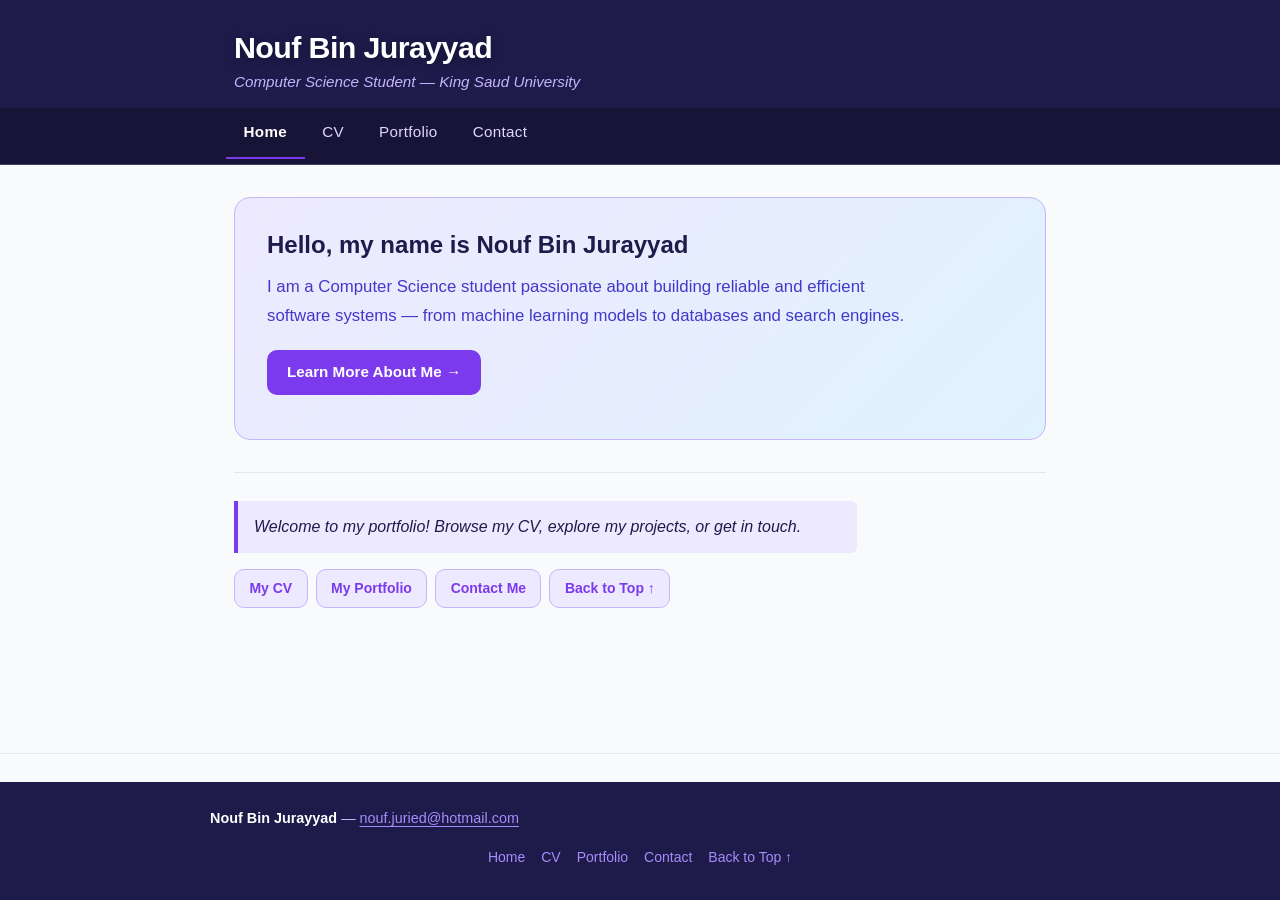
==== hw3/index.html @ 1300a274 "Add files via upload" ====
<!DOCTYPE html>
<html lang="en">
<head>
  <meta charset="UTF-8" />
  <meta name="viewport" content="width=device-width, initial-scale=1.0" />
  <title>Nouf Bin Jurayyad — Portfolio</title>
  <meta name="description" content="Portfolio homepage for Nouf Bin Jurayyad, Computer Science student at King Saud University." />
  <link rel="stylesheet" href="styles.css" />
</head>
<body>

  <a href="#main-content">Skip to main content</a>
  <span id="top"></span>

  <header role="banner">
    <hgroup>
      <h1>Nouf Bin Jurayyad</h1>
      <p>Computer Science Student &mdash; King Saud University</p>
    </hgroup>
    <nav role="navigation" aria-label="Primary navigation">
      <ul>
        <li><a href="index.html" aria-current="page"><strong>Home</strong></a></li>
        <li><a href="cv.html">CV</a></li>
        <li><a href="projects.html">Portfolio</a></li>
        <li><a href="contact.html">Contact</a></li>
      </ul>
    </nav>
    <hr />
  </header>

  <main id="main-content" role="main">

    <section aria-labelledby="hero-heading">
      <h2 id="hero-heading">Hello, my name is Nouf Bin Jurayyad</h2>
      <p>
        I am a Computer Science student passionate about building reliable and efficient
        software systems &mdash; from machine learning models to databases and search engines.
      </p>
      <p>
        <a href="cv.html">Learn More About Me &rarr;</a>
      </p>
    </section>

    <hr />

    <p class="highlight">
      Welcome to my portfolio! Browse my CV, explore my projects, or get in touch.
    </p>

    <nav aria-label="Site shortcuts">
      <ul>
        <li><a href="cv.html">My CV</a></li>
        <li><a href="projects.html">My Portfolio</a></li>
        <li><a href="contact.html">Contact Me</a></li>
        <li><a href="#top">Back to Top &uarr;</a></li>
      </ul>
    </nav>

  </main>

  <hr />

  <footer role="contentinfo">
    <address>
      <p>
        <strong>Nouf Bin Jurayyad</strong> &mdash;
        <a href="mailto:nouf.juried@hotmail.com">nouf.juried@hotmail.com</a>
      </p>
    </address>
    <nav aria-label="Footer navigation">
      <ul>
        <li><a href="index.html">Home</a></li>
        <li><a href="cv.html">CV</a></li>
        <li><a href="projects.html">Portfolio</a></li>
        <li><a href="contact.html">Contact</a></li>
        <li><a href="#top">Back to Top &uarr;</a></li>
      </ul>
    </nav>
  </footer>

</body>
</html>
---- hw3/styles.css ----
/* ============================================================
   styles.css — Nouf Bin Jurayyad Portfolio
   ============================================================ */

/* ── 1. CSS Custom Properties ── */
:root {
  --color-primary:    #7c3aed;      /* violet-600 */
  --color-primary-lt: #ede9fe;      /* violet-100 */
  --color-accent:     #0ea5e9;      /* sky-500 */
  --color-dark:       #1e1b4b;      /* indigo-950 */
  --color-text:       #1e293b;      /* slate-900 */
  --color-muted:      #64748b;      /* slate-500 */
  --color-border:     #e2e8f0;      /* slate-200 */
  --color-bg:         #f8fafc;      /* slate-50  */
  --color-surface:    #ffffff;
  --color-header-bg:  #1e1b4b;

  --font-sans:  "Segoe UI", "Helvetica Neue", Arial, sans-serif;
  --font-mono:  "Fira Code", "Courier New", monospace;

  --radius-sm: 6px;
  --radius-md: 10px;
  --radius-lg: 16px;

  --max-w: 860px;
  --shadow: 0 2px 12px rgba(124, 58, 237, 0.08);
}

/* ── 2. Reset & Base ── */
*, *::before, *::after {
  box-sizing: border-box;
  margin: 0;
  padding: 0;
}

html {
  scroll-behavior: smooth;
  font-size: 16px;
}

body {
  font-family: var(--font-sans);
  font-size: 1rem;
  line-height: 1.75;
  color: var(--color-text);
  background-color: var(--color-bg);
  min-height: 100vh;
  display: flex;
  flex-direction: column;
}

/* ── 3. Skip link ── */
body > a:first-child {
  position: absolute;
  top: -3rem;
  left: 1rem;
  background: var(--color-primary);
  color: #fff;
  padding: 0.4rem 0.8rem;
  border-radius: var(--radius-sm);
  font-size: 0.875rem;
  z-index: 999;
  transition: top 0.2s;
}
body > a:first-child:focus {
  top: 0.5rem;
}

/* ── 4. Typography ── */
h1, h2, h3, h4, h5, h6 {
  font-family: var(--font-sans);
  color: var(--color-dark);
  line-height: 1.25;
  font-weight: 700;
}

h1 { font-size: 2rem; letter-spacing: -0.02em; }
h2 { font-size: 1.6rem; margin-bottom: 0.6rem; text-transform: uppercase; letter-spacing: 0.05em; }
h3 { font-size: 1.25rem; margin-bottom: 0.5rem; }
h4 { font-size: 1.05rem; margin-bottom: 0.4rem; }
h5 { font-size: 0.95rem; font-weight: 600; margin-bottom: 0.3rem; text-transform: capitalize; }

p {
  margin-bottom: 1rem;
  max-width: 70ch;
}

/* text-shadow on page-level h2 headings */
main h2 {
  text-shadow: 1px 1px 0 rgba(124, 58, 237, 0.15);
}

/* ── 5. Links ── */
a {
  color: var(--color-primary);
  text-decoration: underline;
  text-underline-offset: 3px;
  transition: color 0.15s;
}
a:hover, a:focus {
  color: var(--color-accent);
}

/* ── 6. Horizontal Rules ── */
hr {
  border: none;
  border-top: 1.5px solid var(--color-border);
  margin: 1.75rem 0;
}

/* ── 7. Header ── */
header[role="banner"] {
  background-color: var(--color-header-bg);
  color: #fff;
  padding: 0;
}

header[role="banner"] hgroup {
  max-width: var(--max-w);
  margin: 0 auto;
  padding: 1.75rem 1.5rem 0.75rem;
}

header[role="banner"] h1 {
  color: #fff;
  font-size: 1.9rem;
  text-shadow: 0 2px 8px rgba(0, 0, 0, 0.35);
  margin: 0;
}

header[role="banner"] hgroup p {
  color: #c4b5fd;   /* violet-300 */
  font-size: 0.95rem;
  margin: 0.2rem 0 0;
  font-style: italic;
  max-width: none;
}

header[role="banner"] hr {
  border-color: rgba(255, 255, 255, 0.15);
  margin: 0;
}

/* ── 8. Primary Navigation ── */
header nav[aria-label="Primary navigation"] {
  background-color: rgba(0, 0, 0, 0.25);
}

header nav[aria-label="Primary navigation"] ul {
  list-style: none;
  display: flex;
  flex-wrap: wrap;
  gap: 0;
  max-width: var(--max-w);
  margin: 0 auto;
  padding: 0 1rem;
}

header nav[aria-label="Primary navigation"] ul li a {
  display: inline-block;
  padding: 0.7rem 1.1rem;
  color: #e0d9ff;
  text-decoration: none;
  font-size: 0.95rem;
  font-weight: 500;
  letter-spacing: 0.02em;
  border-bottom: 2.5px solid transparent;
  transition: color 0.15s, border-color 0.15s, background 0.15s;
}

header nav[aria-label="Primary navigation"] ul li a:hover,
header nav[aria-label="Primary navigation"] ul li a:focus {
  color: #fff;
  background: rgba(255, 255, 255, 0.07);
  border-bottom-color: #a78bfa;
}

header nav[aria-label="Primary navigation"] ul li a[aria-current="page"],
header nav[aria-label="Primary navigation"] ul li a strong {
  color: #fff;
  border-bottom-color: #7c3aed;
}

/* ── 9. Main Content ── */
main {
  flex: 1;
  max-width: var(--max-w);
  width: 100%;
  margin: 0 auto;
  padding: 2rem 1.5rem 3rem;
}

/* ── 10. Breadcrumb ── */
nav[aria-label="Breadcrumb"] ol {
  display: flex;
  flex-wrap: wrap;
  gap: 0.3rem;
  list-style: none;
  font-size: 0.85rem;
  color: var(--color-muted);
  margin-bottom: 1.5rem;
}
nav[aria-label="Breadcrumb"] ol li + li::before {
  content: "/";
  margin-right: 0.3rem;
  color: var(--color-border);
}
nav[aria-label="Breadcrumb"] a {
  color: var(--color-muted);
  text-decoration: none;
}
nav[aria-label="Breadcrumb"] a:hover {
  color: var(--color-primary);
  text-decoration: underline;
}

/* ── 11. Sections ── */
section {
  margin-bottom: 1.5rem;
}

/* ── 12. Hero Section (#intro via aria-labelledby hero-heading) ── */
section[aria-labelledby="hero-heading"] {
  background: linear-gradient(135deg, var(--color-primary-lt) 0%, #e0f2fe 100%);
  border: 1.5px solid #c4b5fd;
  border-radius: var(--radius-lg);
  padding: 2rem 2rem 1.5rem;
  margin-bottom: 2rem;
}

section[aria-labelledby="hero-heading"] h2 {
  font-size: 1.5rem;
  text-transform: none;
  letter-spacing: 0;
  color: var(--color-dark);
  text-shadow: none;
  margin-bottom: 0.75rem;
}

section[aria-labelledby="hero-heading"] p {
  color: #4338ca;
  font-size: 1.05rem;
  margin-bottom: 1.25rem;
}

section[aria-labelledby="hero-heading"] a {
  display: inline-block;
  background: var(--color-primary);
  color: #fff;
  padding: 0.55rem 1.25rem;
  border-radius: var(--radius-md);
  text-decoration: none;
  font-weight: 600;
  font-size: 0.95rem;
  transition: background 0.2s, transform 0.15s;
}
section[aria-labelledby="hero-heading"] a:hover {
  background: #6d28d9;
  transform: translateY(-1px);
  color: #fff;
}

/* ── 13. .highlight class ── */
.highlight {
  background: var(--color-primary-lt);
  color: var(--color-dark);
  border-left: 4px solid var(--color-primary);
  border-radius: 0 var(--radius-sm) var(--radius-sm) 0;
  padding: 0.75rem 1rem;
  font-style: italic;
  margin-bottom: 1rem;
}

/* ── 14. Lists ── */
ul, ol {
  padding-left: 1.5rem;
  margin-bottom: 1rem;
}
ul {
  list-style-type: disc;
  list-style-position: outside;
}
ol {
  list-style-type: decimal;
  list-style-position: outside;
}
li {
  margin-bottom: 0.3rem;
}

/* Nav lists: undo list styling */
nav ul, nav ol {
  list-style: none;
  padding-left: 0;
}

/* ── 15. Definition Lists ── */
dl {
  margin-bottom: 1rem;
}
dt {
  font-weight: 600;
  color: var(--color-dark);
  margin-top: 0.75rem;
  font-size: 0.9rem;
  text-transform: uppercase;
  letter-spacing: 0.04em;
}
dd {
  margin-left: 0;
  color: var(--color-text);
  padding-left: 0.75rem;
  border-left: 2px solid var(--color-border);
  margin-bottom: 0.25rem;
}

/* ── 16. Figures & Images ── */
figure {
  margin: 1.25rem 0;
}
figure img {
  display: block;
  max-width: 100%;
  height: auto;
  border-radius: var(--radius-md);
  border: 1.5px solid var(--color-border);
  box-shadow: var(--shadow);
}
figcaption {
  margin-top: 0.5rem;
  font-size: 0.85rem;
  color: var(--color-muted);
  font-style: italic;
}

/* ── 17. Articles (projects) ── */
article {
  background: var(--color-surface);
  border: 1.5px solid var(--color-border);
  border-radius: var(--radius-lg);
  padding: 1.5rem 1.75rem;
  margin-bottom: 1.75rem;
  box-shadow: var(--shadow);
  transition: box-shadow 0.2s, transform 0.15s;
}
article:hover {
  box-shadow: 0 4px 22px rgba(124, 58, 237, 0.13);
  transform: translateY(-2px);
}

article header {
  background: none;
  padding: 0;
}
article header h3 {
  color: var(--color-primary);
  font-size: 1.1rem;
  text-shadow: none;
  margin-bottom: 0.15rem;
}
article header p em {
  font-size: 0.83rem;
  color: var(--color-muted);
  font-style: italic;
}
article footer {
  margin-top: 1rem;
  font-size: 0.85rem;
}
article footer a {
  color: var(--color-muted);
  font-size: 0.82rem;
}

/* ── 18. Education & CV sections ── */
section[aria-labelledby="about-heading"] figure img {
  border-radius: 50%;
  width: 140px;
  height: 140px;
  object-fit: cover;
}

/* ── 19. Skills — tag pill style ── */
section[aria-labelledby="hard-skills-heading"] ul li,
section[aria-labelledby="soft-skills-heading"] ul li {
  display: inline-block;
  background: var(--color-primary-lt);
  color: var(--color-dark);
  border: 1px solid #c4b5fd;
  border-radius: 999px;
  padding: 0.2rem 0.75rem;
  font-size: 0.85rem;
  margin: 0.2rem 0.15rem;
  list-style: none;
  font-weight: 500;
}

section[aria-labelledby="hard-skills-heading"] ul,
section[aria-labelledby="soft-skills-heading"] ul {
  padding-left: 0;
  display: flex;
  flex-wrap: wrap;
  gap: 0;
}

/* ── 20. Contact Form ── */
form {
  background: var(--color-surface);
  border: 1.5px solid var(--color-border);
  border-radius: var(--radius-lg);
  padding: 1.75rem 2rem;
  box-shadow: var(--shadow);
  max-width: 540px;
}

fieldset {
  border: 1px solid var(--color-border);
  border-radius: var(--radius-md);
  padding: 1rem 1.25rem 0.5rem;
  margin-bottom: 0.5rem;
}
legend {
  font-weight: 600;
  font-size: 0.9rem;
  color: var(--color-primary);
  text-transform: uppercase;
  letter-spacing: 0.06em;
  padding: 0 0.4rem;
}
label {
  display: block;
  font-size: 0.9rem;
  font-weight: 600;
  color: var(--color-dark);
  margin-bottom: 0.3rem;
}
input[type="text"],
input[type="email"],
textarea {
  font-family: var(--font-sans);
  font-size: 0.95rem;
  color: var(--color-text);
  background: var(--color-bg);
  border: 1.5px solid var(--color-border);
  border-radius: var(--radius-sm);
  padding: 0.55rem 0.8rem;
  width: 100%;
  max-width: 100%;
  transition: border-color 0.2s, box-shadow 0.2s;
}
input[type="text"]:focus,
input[type="email"]:focus,
textarea:focus {
  outline: none;
  border-color: var(--color-primary);
  box-shadow: 0 0 0 3px rgba(124, 58, 237, 0.15);
}
textarea { resize: vertical; min-height: 130px; }

input[type="submit"] {
  background: var(--color-primary);
  color: #fff;
  border: none;
  border-radius: var(--radius-md);
  padding: 0.6rem 1.5rem;
  font-size: 0.95rem;
  font-weight: 600;
  cursor: pointer;
  transition: background 0.2s, transform 0.15s;
}
input[type="submit"]:hover {
  background: #6d28d9;
  transform: translateY(-1px);
}
input[type="reset"] {
  background: transparent;
  color: var(--color-muted);
  border: 1.5px solid var(--color-border);
  border-radius: var(--radius-md);
  padding: 0.6rem 1.25rem;
  font-size: 0.95rem;
  cursor: pointer;
  transition: border-color 0.2s, color 0.2s;
}
input[type="reset"]:hover {
  border-color: var(--color-muted);
  color: var(--color-dark);
}

/* ── 21. Address / Contact Details ── */
address {
  font-style: normal;
}

/* ── 22. Page Shortcuts Nav ── */
nav[aria-label="Page shortcuts"] ul,
nav[aria-label="Site shortcuts"] ul {
  display: flex;
  flex-wrap: wrap;
  gap: 0.5rem;
  list-style: none;
  padding: 0;
}
nav[aria-label="Page shortcuts"] ul li a,
nav[aria-label="Site shortcuts"] ul li a {
  display: inline-block;
  background: var(--color-primary-lt);
  color: var(--color-primary);
  border: 1px solid #c4b5fd;
  border-radius: var(--radius-md);
  padding: 0.4rem 0.9rem;
  font-size: 0.875rem;
  font-weight: 600;
  text-decoration: none;
  transition: background 0.15s, color 0.15s;
}
nav[aria-label="Page shortcuts"] ul li a:hover,
nav[aria-label="Site shortcuts"] ul li a:hover {
  background: var(--color-primary);
  color: #fff;
}

/* ── 23. Jump-to-project nav ── */
nav[aria-label="Jump to project"] {
  background: var(--color-primary-lt);
  border: 1.5px solid #c4b5fd;
  border-radius: var(--radius-md);
  padding: 1rem 1.25rem;
  margin-bottom: 1.75rem;
}
nav[aria-label="Jump to project"] p {
  font-size: 0.9rem;
  font-weight: 700;
  color: var(--color-dark);
  margin-bottom: 0.5rem;
  text-transform: uppercase;
  letter-spacing: 0.05em;
}
nav[aria-label="Jump to project"] ol {
  padding-left: 1.25rem;
  margin: 0;
}
nav[aria-label="Jump to project"] ol li {
  font-size: 0.9rem;
  margin-bottom: 0.2rem;
}

/* ── 24. Footer ── */
footer[role="contentinfo"] {
  background: var(--color-dark);
  color: #c4b5fd;
  padding: 1.5rem;
  margin-top: auto;
}
footer[role="contentinfo"] address p {
  font-size: 0.9rem;
  max-width: var(--max-w);
  margin: 0 auto 0.75rem;
}
footer[role="contentinfo"] address strong {
  color: #fff;
}
footer[role="contentinfo"] address a {
  color: #a78bfa;
}
footer[role="contentinfo"] address a:hover {
  color: #fff;
}
footer[role="contentinfo"] nav ul {
  list-style: none;
  display: flex;
  flex-wrap: wrap;
  gap: 0.3rem 1rem;
  justify-content: center;
  max-width: var(--max-w);
  margin: 0 auto;
}
footer[role="contentinfo"] nav ul li a {
  color: #a78bfa;
  font-size: 0.875rem;
  text-decoration: none;
  transition: color 0.15s;
}
footer[role="contentinfo"] nav ul li a:hover {
  color: #fff;
}

/* ── 25. Responsive ── */
@media (max-width: 600px) {
  h1 { font-size: 1.5rem; }
  h2 { font-size: 1.25rem; }
  main { padding: 1.25rem 1rem 2.5rem; }
  form { padding: 1.25rem 1rem; }
  header[role="banner"] hgroup { padding: 1.25rem 1rem 0.5rem; }
  header nav[aria-label="Primary navigation"] ul li a { padding: 0.6rem 0.75rem; font-size: 0.875rem; }
  article { padding: 1rem 1.1rem; }
  section[aria-labelledby="hero-heading"] { padding: 1.25rem 1.1rem 1rem; }
}
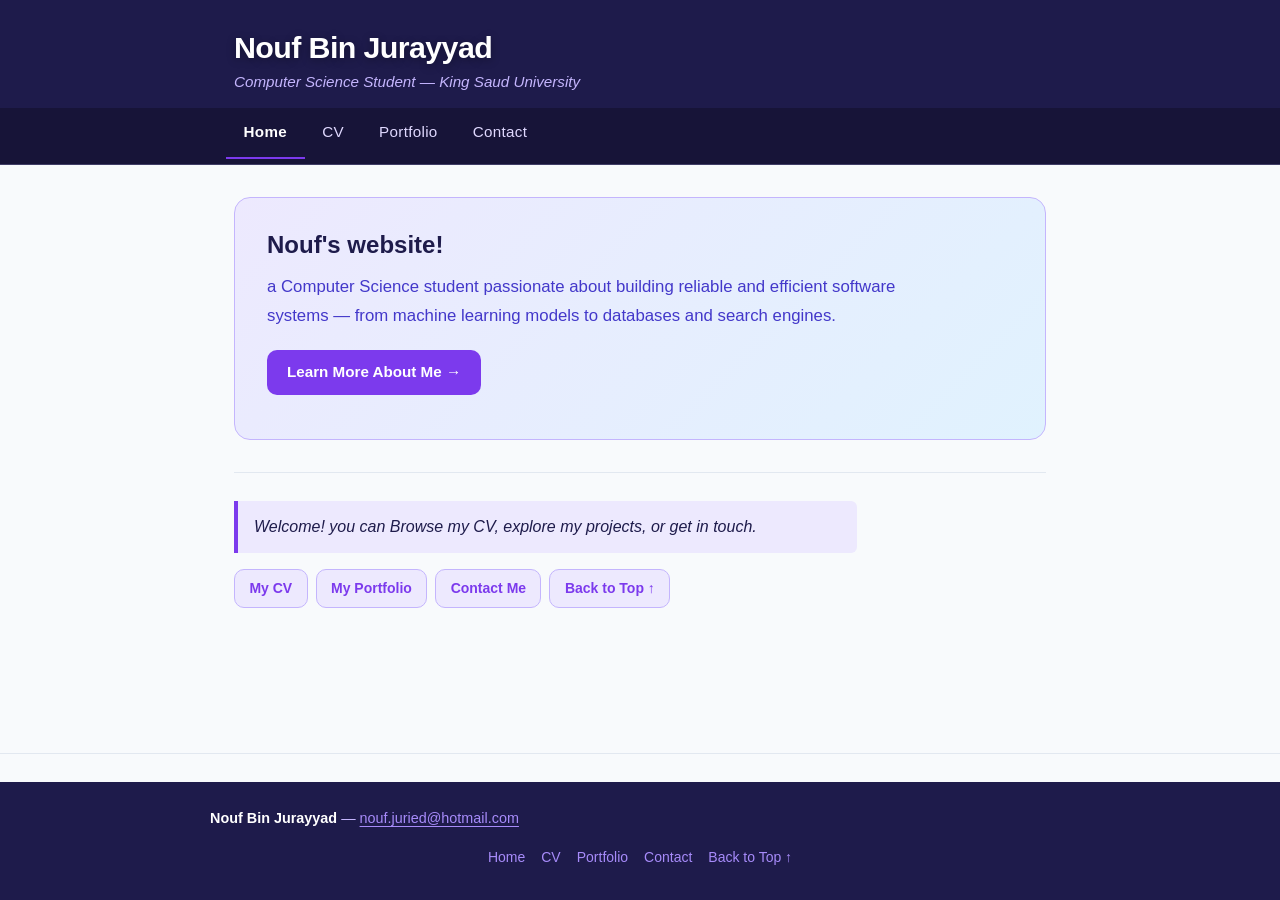
==== commit 29df1451: "Update index.html" ====
--- a/hw3/index.html
+++ b/hw3/index.html
@@ -31,9 +31,9 @@
   <main id="main-content" role="main">
 
     <section aria-labelledby="hero-heading">
-      <h2 id="hero-heading">Hello, my name is Nouf Bin Jurayyad</h2>
+      <h2 id="hero-heading">Nouf's website!</h2>
       <p>
-        I am a Computer Science student passionate about building reliable and efficient
+        a Computer Science student passionate about building reliable and efficient
         software systems &mdash; from machine learning models to databases and search engines.
       </p>
       <p>
@@ -44,7 +44,7 @@
     <hr />
 
     <p class="highlight">
-      Welcome to my portfolio! Browse my CV, explore my projects, or get in touch.
+      Welcome! you can Browse my CV, explore my projects, or get in touch.
     </p>
 
     <nav aria-label="Site shortcuts">
